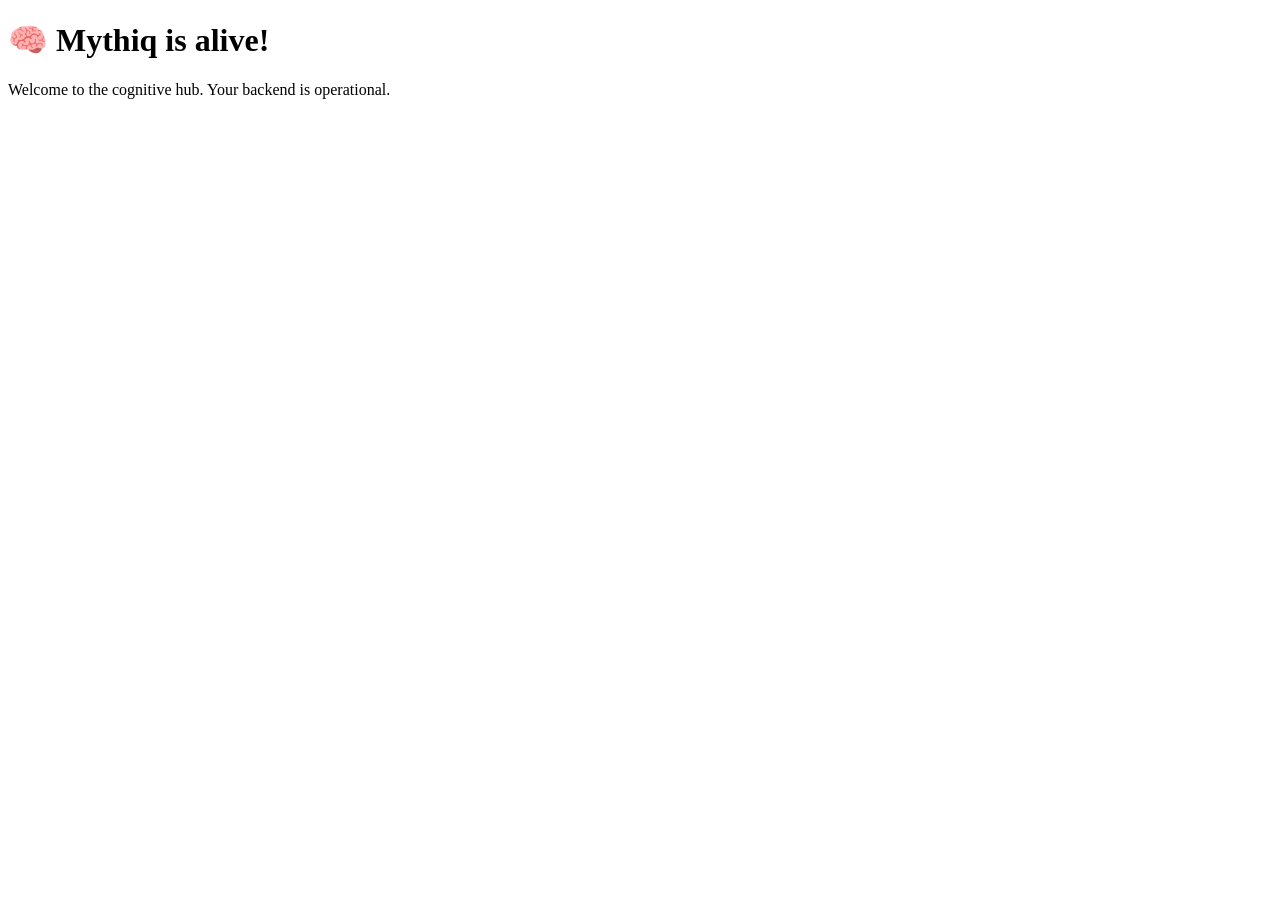
==== templates/index.html @ 48b51478 "Create index.html" ====
<!-- templates/index.html -->
<!DOCTYPE html>
<html>
<head>
  <title>Mythiq AI</title>
</head>
<body>
  <h1>🧠 Mythiq is alive!</h1>
  <p>Welcome to the cognitive hub. Your backend is operational.</p>
</body>
</html>
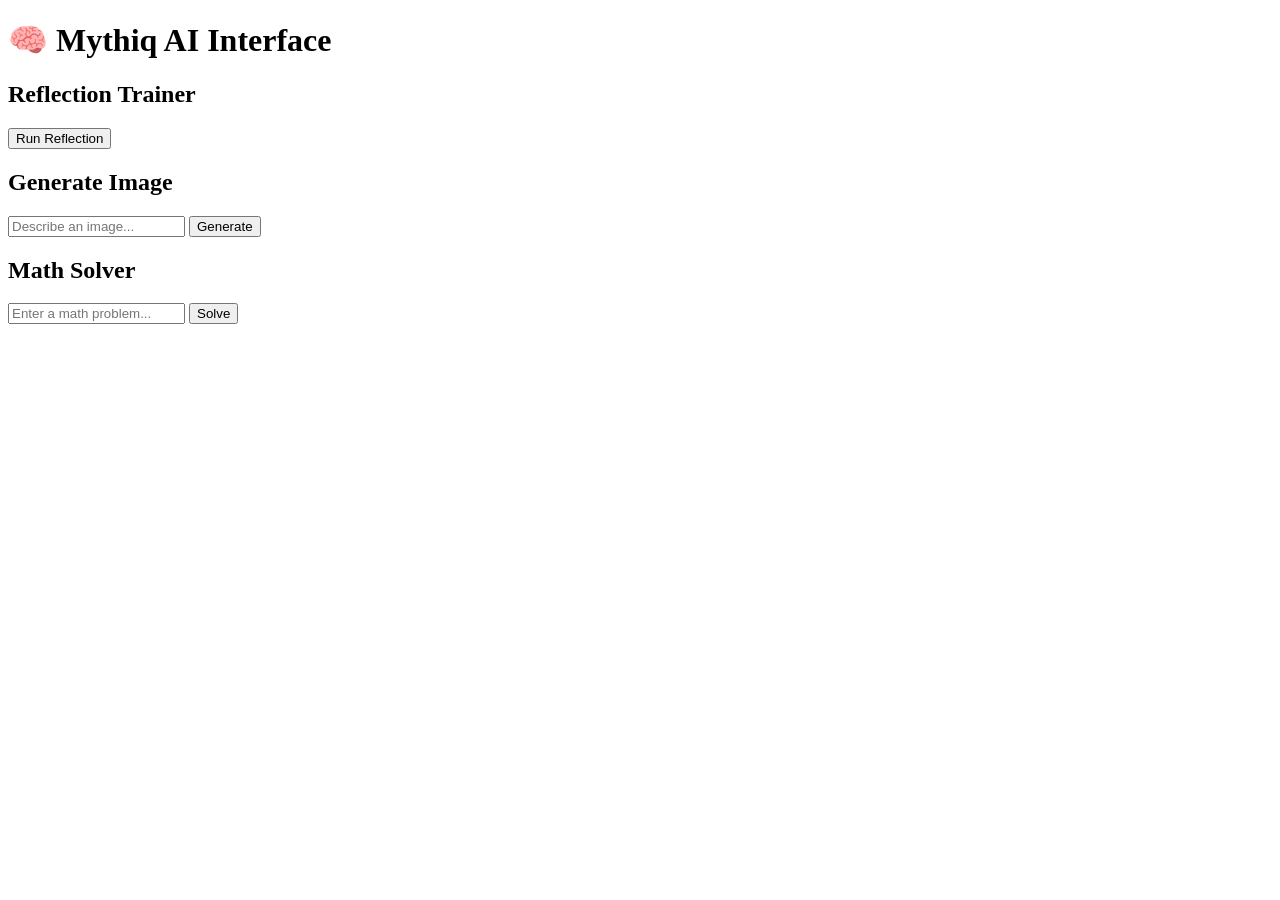
==== commit 2fbc79fb: "Update index.html" ====
--- a/templates/index.html
+++ b/templates/index.html
@@ -1,11 +1,32 @@
-<!-- templates/index.html -->
 <!DOCTYPE html>
 <html>
 <head>
-  <title>Mythiq AI</title>
+  <title>Mythiq UI</title>
+  <link rel="stylesheet" href="/static/styles.css" />
 </head>
 <body>
-  <h1>🧠 Mythiq is alive!</h1>
-  <p>Welcome to the cognitive hub. Your backend is operational.</p>
+  <h1>🧠 Mythiq AI Interface</h1>
+
+  <section>
+    <h2>Reflection Trainer</h2>
+    <button id="reflect-btn">Run Reflection</button>
+    <pre id="reflect-output"></pre>
+  </section>
+
+  <section>
+    <h2>Generate Image</h2>
+    <input id="image-prompt" placeholder="Describe an image..." />
+    <button id="gen-img-btn">Generate</button>
+    <div id="image-result"></div>
+  </section>
+
+  <section>
+    <h2>Math Solver</h2>
+    <input id="math-q" placeholder="Enter a math problem..." />
+    <button id="solve-btn">Solve</button>
+    <pre id="math-output"></pre>
+  </section>
+
+  <script src="/static/main.js"></script>
 </body>
 </html>
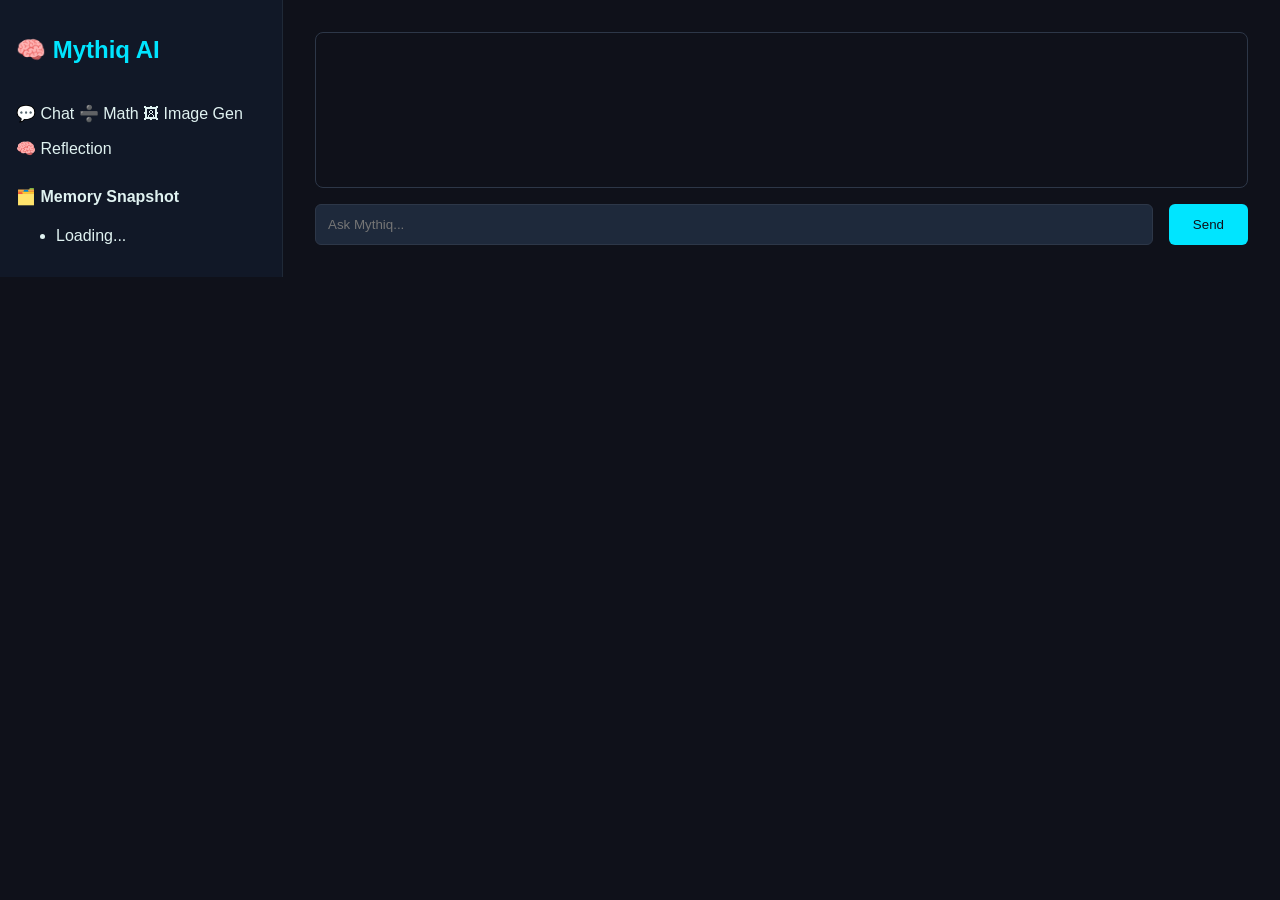
==== commit fcb56f02: "Update index.html" ====
--- a/templates/index.html
+++ b/templates/index.html
@@ -1,31 +1,35 @@
 <!DOCTYPE html>
-<html>
+<html lang="en">
 <head>
-  <title>Mythiq UI</title>
+  <meta charset="UTF-8" />
+  <title>Mythiq AI</title>
   <link rel="stylesheet" href="/static/styles.css" />
 </head>
 <body>
-  <h1>🧠 Mythiq AI Interface</h1>
+  <aside id="sidebar">
+    <h2>🧠 Mythiq AI</h2>
+    <nav>
+      <button class="nav-btn active" data-mode="chat">💬 Chat</button>
+      <button class="nav-btn" data-mode="math">➗ Math</button>
+      <button class="nav-btn" data-mode="image">🖼 Image Gen</button>
+      <button class="nav-btn" data-mode="reflect">🧠 Reflection</button>
+    </nav>
 
-  <section>
-    <h2>Reflection Trainer</h2>
-    <button id="reflect-btn">Run Reflection</button>
-    <pre id="reflect-output"></pre>
-  </section>
+    <div id="memory-section">
+      <h4>🗂️ Memory Snapshot</h4>
+      <ul id="memory-list">
+        <li>Loading...</li>
+      </ul>
+    </div>
+  </aside>
 
-  <section>
-    <h2>Generate Image</h2>
-    <input id="image-prompt" placeholder="Describe an image..." />
-    <button id="gen-img-btn">Generate</button>
-    <div id="image-result"></div>
-  </section>
-
-  <section>
-    <h2>Math Solver</h2>
-    <input id="math-q" placeholder="Enter a math problem..." />
-    <button id="solve-btn">Solve</button>
-    <pre id="math-output"></pre>
-  </section>
+  <main id="main-panel">
+    <div id="chat-log"></div>
+    <div id="input-bar">
+      <input id="user-input" placeholder="Ask Mythiq..." />
+      <button id="send-btn">Send</button>
+    </div>
+  </main>
 
   <script src="/static/main.js"></script>
 </body>
--- a/static/styles.css
+++ b/static/styles.css
@@ -0,0 +1,83 @@
+body {
+  margin: 0;
+  font-family: 'Inter', sans-serif;
+  background-color: #0f111a;
+  color: #e0f2f1;
+  display: flex;
+}
+
+#sidebar {
+  width: 250px;
+  background-color: #111827;
+  padding: 1rem;
+  display: flex;
+  flex-direction: column;
+  border-right: 1px solid #1f2937;
+}
+
+#sidebar h2 {
+  color: #00e5ff;
+  margin-bottom: 2rem;
+}
+
+.nav-btn {
+  background: none;
+  border: none;
+  color: #e0f2f1;
+  padding: 0.5rem 0;
+  text-align: left;
+  cursor: pointer;
+  font-size: 1rem;
+}
+
+.nav-btn:hover {
+  color: #00e5ff;
+}
+
+#main-panel {
+  flex-grow: 1;
+  display: flex;
+  flex-direction: column;
+  padding: 2rem;
+  max-height: 100vh;
+  overflow: hidden;
+}
+
+#chat-log {
+  flex-grow: 1;
+  overflow-y: auto;
+  border: 1px solid #2d3748;
+  border-radius: 8px;
+  padding: 1rem;
+  margin-bottom: 1rem;
+}
+
+.message {
+  margin-bottom: 1rem;
+}
+
+.user { text-align: right; color: #f9a825; }
+.ai { text-align: left; color: #00e5ff; }
+
+#input-bar {
+  display: flex;
+  gap: 1rem;
+}
+
+#user-input {
+  flex-grow: 1;
+  padding: 0.75rem;
+  border-radius: 6px;
+  border: 1px solid #2d3748;
+  background-color: #1e293b;
+  color: #e0f2f1;
+}
+
+#send-btn {
+  padding: 0.75rem 1.5rem;
+  background-color: #00e5ff;
+  border: none;
+  border-radius: 6px;
+  cursor: pointer;
+  color: #0f111a;
+}
